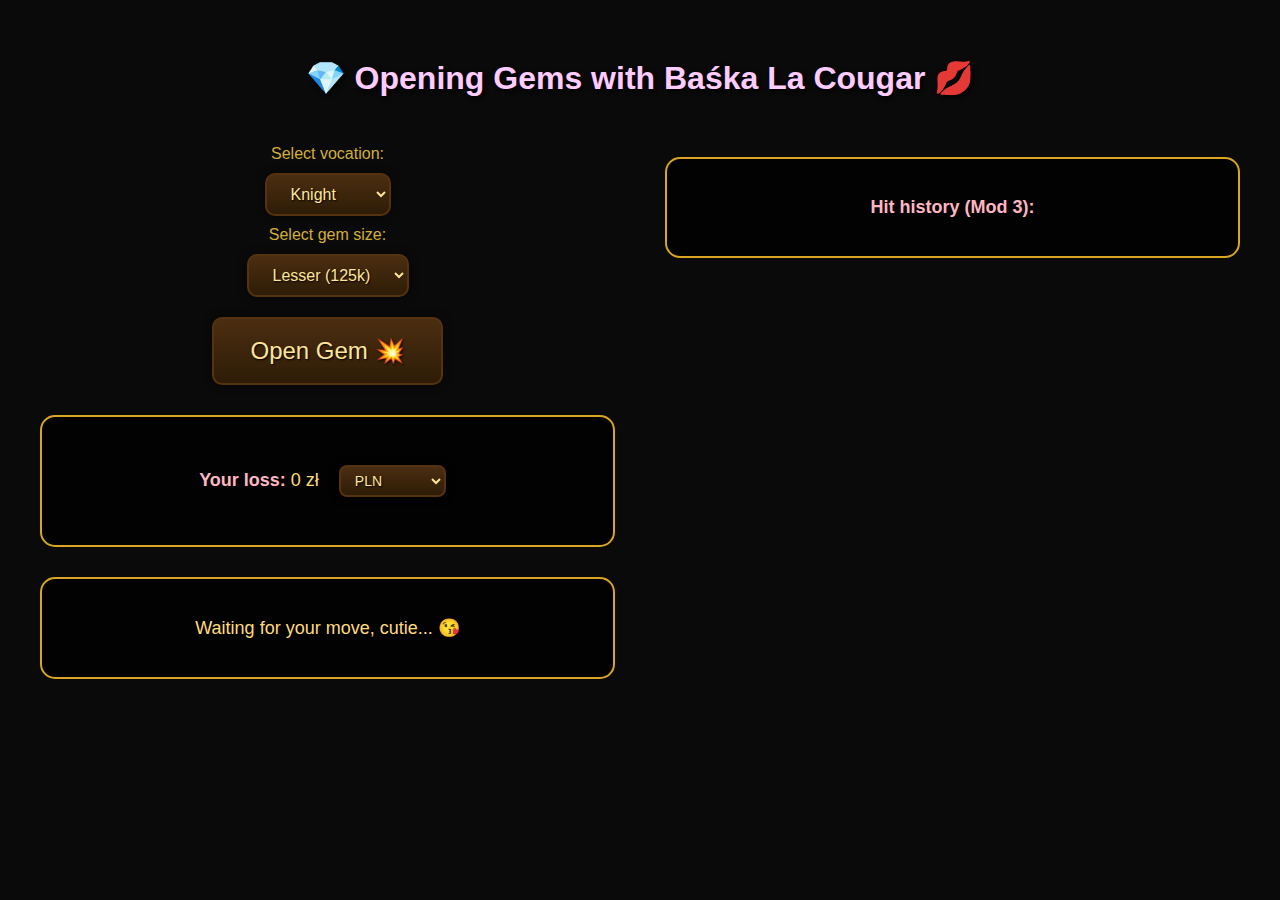
==== index.html @ 7a325e98 "Add files via upload" ====
<!DOCTYPE html>
<html lang="en">
<head>
  <meta charset="UTF-8">
  <title>Opening Gems with Baśka La Cougar</title>
  <style>
    body {
      background-color: #0a0a0a;
      background-image: url('https://static.tibia.com/images/global/header/background-artwork.jpg');
      background-size: cover;
      background-attachment: fixed;
      color: #d4af37;
      font-family: 'Verdana', sans-serif;
      text-align: center;
      padding: 30px;
      overflow-x: hidden;
    }

    h1 {
      color: #ffccff;
      text-shadow: 2px 2px 5px black;
      margin-bottom: 30px;
    }

    .main-container {
      display: flex;
      justify-content: center;
      align-items: flex-start;
      gap: 50px;
      flex-wrap: nowrap;
      max-width: 1200px;
      margin: 0 auto;
    }

    .left-panel, .right-panel {
      flex: 1;
      min-width: 300px;
    }

    select {
      font-size: 16px;
      margin: 10px;
      padding: 10px 20px;
      border-radius: 10px;
      border: 2px solid #553311;
      background: linear-gradient(#4b2e10, #2e1c07);
      color: #ffe599;
      text-shadow: 1px 1px 2px black;
      box-shadow: 0 0 8px rgba(0,0,0,0.5);
    }

    select option {
      background-color: #2e1c07;
      color: #ffe599;
    }

    button {
      font-size: 24px;
      padding: 18px 36px;
      border-radius: 10px;
      border: 2px solid #553311;
      background: linear-gradient(#4b2e10, #2e1c07);
      color: #ffe599;
      text-shadow: 1px 1px 2px black;
      box-shadow: 0 0 8px rgba(0,0,0,0.5);
      margin-top: 10px;
    }

    button:hover {
      background: linear-gradient(#6b3e10, #3e2607);
      cursor: pointer;
    }

    .output {
      margin-top: 30px;
      font-size: 18px;
      border: 2px solid #daa520;
      padding: 20px;
      border-radius: 15px;
      background: rgba(0, 0, 0, 0.8);
      color: #ffdb7d;
      transition: box-shadow 0.5s ease, transform 0.5s ease;
      text-shadow: 1px 1px 2px black;
      position: relative;
      z-index: 2;
      max-width: 100%;
    }
    .desired-hit {
  color: #ffcc00;
  text-shadow: 0 0 5px #ffcc00, 0 0 10px #ffaa00;
}

    .label {
      color: #ffb6c1;
      font-weight: bold;
    }

    .highlight {
      border: 2px solid #ff0040;
      animation: explode 1s ease-out, pulseGold 2s ease-in-out infinite;
      transform: scale(1.05);
    }

    @keyframes pulseGold {
      0% { box-shadow: 0 0 10px 5px #ffcc00; }
      50% { box-shadow: 0 0 30px 15px #ffaa00; }
      100% { box-shadow: 0 0 10px 5px #ffcc00; }
    }

    @keyframes explode {
      0% { transform: scale(1); box-shadow: 0 0 0px #fff; }
      30% { transform: scale(1.2); box-shadow: 0 0 20px #fff; }
      60% { transform: scale(0.95); box-shadow: 0 0 10px #ff0040; }
      100% { transform: scale(1.05); box-shadow: 0 0 25px #ffaa00; }
    }

    #modHistory li {
  display: flex;
  justify-content: space-between;
  align-items: center;
  padding: 5px 0;
  color: #ffffff;
  font-weight: bold;
  white-space: nowrap;
  gap: 10px;
  text-align: left;
}

#modHistory li span:first-child {
  max-width: 85%;
  overflow: hidden;
  text-overflow: ellipsis;
}




.firework {
  position: fixed;
  width: 20px;
  height: 20px;
  background: radial-gradient(circle, #fff700 0%, #ff3300 40%, transparent 100%);
  border-radius: 50%;
  animation: firework 2s ease-out forwards, sparkle 0.6s ease-in-out;
  z-index: 999;
  pointer-events: none;
  opacity: 1;
  box-shadow: 0 0 30px 10px #ff0, 0 0 60px 20px #f00, 0 0 80px 30px #ff8800;
}

@keyframes firework {
  0% {
    transform: translateY(0) scale(1);
    opacity: 1;
    filter: brightness(2);
  }
  30% {
    transform: translateY(-100px) scale(2.5);
    filter: brightness(3);
  }
  70% {
    transform: translateY(-250px) scale(3.5);
    filter: brightness(5);
  }
  100% {
    transform: translateY(-400px) scale(0.3);
    opacity: 0;
    filter: brightness(0);
  }
}

@keyframes sparkle {
  0% {
    box-shadow: 0 0 40px #fff, 0 0 60px #ff0;
  }
  50% {
    box-shadow: 0 0 80px #ff6600, 0 0 100px #ffff00;
  }
  100% {
    box-shadow: 0 0 40px #ff0, 0 0 80px #f00;
  }
}


  </style>
</head>
<body>
  <h1>💎 Opening Gems with Baśka La Cougar 💋</h1>
  <div class="main-container">
    <div class="left-panel">
      <div>
        <br><label for="profesja">Select vocation:</label><br>
        <select id="profesja" onchange="updateDesiredMods()">
          <option>Knight</option>
          <option>Sorcerer</option>
          <option>Druid</option>
          <option>Paladin</option>
          <option>Monk</option>
        </select><br>

        <label for="wielkosc">Select gem size:</label><br>
        <select id="wielkosc" onchange="toggleDesiredModSelect()">
          <option value="lesser">Lesser (125k)</option>
          <option value="regular">Regular (1kk)</option>
          <option value="greater">Greater (6kk)</option>
        </select><br>

        <div id="desiredModWrapper">
          <label for="desiredMod">Desired 3rd mod:</label><br>
          <select id="desiredMod" onchange="clearAfterDesiredChange()">
            <option value="">(None)</option>
          </select>
        </div>

        <button onclick="openGem()">Open Gem 💥</button>
      </div>

      <div class="output" id="lossDisplay">
        <p>
          <span class="label">Your loss:</span>
          <span id="lossValue">0 zł</span>
          <select id="currency" onchange="updateLoss()" style="margin-left: 15px; font-size: 14px; padding: 5px 10px; border-radius: 8px;">
            <option value="pln">PLN</option>
            <option value="eur">EUR</option>
            <option value="tc">Tibia Coin</option>
          </select>
        </p>
      </div>
      <div class="output" id="wynik">
        <p>Waiting for your move, cutie... 😘</p>
      </div>
    </div>

    <div class="right-panel">
      <div class="output" id="historyBox">
        <p><span class='label'>Hit history (Mod 3):</span></p>
        <ul id="modHistory" style="list-style: none; padding: 0;"></ul>
      </div>
    </div>
  </div>
  <!-- Modal confirmation -->
<div id="modal" style="display:none; position: fixed; top: 0; left: 0; width: 100vw; height: 100vh; background-color: rgba(0,0,0,0.8); z-index: 9999; justify-content: center; align-items: center;">
  <div style="background: #1c0e03; border: 2px solid gold; padding: 30px; border-radius: 20px; text-align: center; color: #ffe599; box-shadow: 0 0 30px gold;">
    <h2 style="margin-bottom: 20px;">🎯 You've hit your desired gem!</h2>
    <p>Do you want to continue opening?</p>
    <div style="margin-top: 20px;">
      <button onclick="closeModal(true)" style="margin: 10px;">Yes, keep going</button>
      <button onclick="closeModal(false)" style="margin: 10px;">No, stop</button>
    </div>
  </div>
</div>

  <script>
  let totalCost = 0;
    let gemCount = 0;
    let mod3Counts = {};

    const thirdMods = {
      General: [
    "+2% increased critical damage",
    "+0.28% dodge",
    "+2% life leech",
    "+0.8% mana leech",
    "Revelation Mastery – +150 Gift of Life"
  ],
  Knight: [
    "Aug. Avatar of Steel – -900s cooldown",
    "Aug. Executioner's Throw – -2s cooldown",
    "Aug. Executioner's Throw – +6% increased damage",
    "Aug. Executioner's Throw – +12% increased critical damage",
    "Aug. Fierce Berserk – +5% increased damage",
    "Aug. Fierce Berserk – +8% increased critical damage",
    "Aug. Berserk – +5% increased damage",
    "Aug. Berserk – +12% increased critical damage",
    "Aug. Front Sweep – +8% increased damage",
    "Aug. Front Sweep – +12% increased critical damage",
    "Aug. Groundshaker – +6.5% increased damage",
    "Aug. Groundshaker – +12% increased critical damage",
    "Aug. Annihilation – +12% increased damage",
    "Aug. Annihilation – +15% increased critical damage",
    "Aug. Fair Wound Cleasing – +10% increased healing",
    "Revelation Mastery – +150 Avatar of Steel",
    "Revelation Mastery – +150 Executioner's Throw",
    "Revelation Mastery – +150 Combat Mastery"
  ],
  Paladin: [
    "Aug. Avatar of Light – -900s cooldown",
    "Aug. Divine Dazzle – -4s cooldown",
    "Aug. Divine Grenade – +6% increased damage",
    "Aug. Divine Grenade – +12% increased critical damage",
    "Aug. Divine Caldera – +5% increased damage",
    "Aug. Divine Caldera – +8% increased critical damage",
    "Aug. Divine Missile – +8% increased damage",
    "Aug. Divine Missile – +12% increased critical damage",
    "Aug. Ethereal Spear – +10% increased damage",
    "Aug. Ethereal Spear – +15% increased critical damage",
    "Aug. Strong Ethereal Spear – +8% increased damage",
    "Aug. Strong Ethereal Spear – +12% increased critical damage",
    "Aug. Divine Empowerment – -6s cooldown",
    "Aug. Divine Grenade – -2s cooldown",
    "Aug. Salvation – +6% increased healing",
    "Revelation Mastery – +150 Avatar of Light",
    "Revelation Mastery – +150 Divine Grenade",
    "Revelation Mastery – +150 Divine Empowerment"
  ],
  Druid: [
    "Aug. Ultimate Healing – +5% increased healing",
    "Aug. Avatar of Nature – -900s cooldown",
    "Aug. Nature Embrace – -10s cooldown",
    "Aug. Terra Burst – +7% increased damage",
    "Aug. Terra Burst – +12% increased critical damage",
    "Aug. Ice Burst – +7% increased damage",
    "Aug. Ice Burst – +12% increased critical damage",
    "Aug. Eternal Winter – +8% increased damage",
    "Aug. Eternal Winter – +12% increased critical damage",
    "Aug. Terra Wave – +5% increased damage",
    "Aug. Terra Wave – +12% increased critical damage",
    "Aug. Strong Ice Wave – +8% increased damage",
    "Aug. Strong Ice Wave – +15% increased critical damage",
    "Aug. Heal Friend – +5% increased healing",
    "Aug. Mass Healing – +5% increased healing",
    "Revelation Mastery – +150 Avatar of Nature",
    "Revelation Mastery – +150 Blessing of the Grove",
    "Revelation Mastery – +150 Twin Bursts"
  ],
  Sorcerer: [
    "Aug. Ultimate Healing – +5% increased healing",
    "Aug. Avatar of Storm – -900s cooldown",
    "Aug. Energy Wave – -1s cooldown",
    "Aug. Great Death Beam – +10% increased damage",
    "Aug. Great Death Beam – +15% increased critical damage",
    "Aug. Hell's Core – +8% increased damage",
    "Aug. Hell's Core – +12% increased critical damage",
    "Aug. Energy Wave – +5% increased damage",
    "Aug. Energy Wave – +12% increased critical damage",
    "Aug. Great Fire Wave – +5% increased damage",
    "Aug. Great Fire Wave – +12% increased critical damage",
    "Aug. Rage of the Skies – +8% increased damage",
    "Aug. Rage of the Skies – +12% increased critical damage",
    "Aug. Great Energy Beam – +10% increased damage",
    "Aug. Great Energy Beam – +15% increased critical damage",
    "Revelation Mastery – +150 Avatar of Storm",
    "Revelation Mastery – +150 Beam Mastery",
    "Revelation Mastery – +150 Drain Body"
  ],
  Monk: [
    "Aug. Avatar of Balance – -900s cooldown",
    "Aug. Spirit Mend – +6% increased healing",
    "Aug. Spiritual Outburst – +5% increased damage",
    "Aug. Spiritual Outburst – +8% increased critical damage",
    "Aug. Forceful Uppercut – +10% increased damage",
    "Aug. Forceful Uppercut – +8% increased critical damage",
    "Aug. Flurry of Blows – +6.5% increased damage",
    "Aug. Flurry of Blows – +8% increased critical damage",
    "Aug. Greater Flurry of Blows – +5% increased damage",
    "Aug. Greater Flurry of Blows – +8% increased critical damage",
    "Aug. Sweeping Takedown – +5% increased damage",
    "Aug. Sweeping Takedown – +8% increased critical damage",
    "Aug. Focus Serenity – -150s cooldown",
    "Aug. Focus Harmony – -30s cooldown",
    "Aug. Mass Spirit Mend – +5% increased healing",
    "Revelation Mastery – +150 Avatar of Balance",
    "Revelation Mastery – +150 Ascetic",
    "Revelation Mastery – +150 Spiritual Outburst"
  ]
};

const mods = {
  Knight: ["+300 HP", "+100 Mana", "+500 Cap", "+5% Mitigation", "+2% Earth Resistance", "+1% Earth Resistance, +150 HP", "+1% Earth Resistance, +50 Mana"],
  Sorcerer: ["+100 HP", "+600 Mana", "+200 Cap", "+2% Earth Resistance"],
  Druid: ["+100 HP", "+600 Mana", "+200 Cap", "+2% Earth Resistance"],
  Paladin: ["+200 HP", "+300 Mana", "+400 Cap", "+2% Earth Resistance"],
  Monk: ["+200 HP", "+200 Mana", "+500 Cap", "+2% Earth Resistance"]
};

const secondMods = [
  "+1% physical resistance",
  "+1% death resistance",
  "+1.5% death resistance, -1% holy resistance",
  "+1% holy resistance",
  "+1.5% holy resistance, -1% death resistance",
  "+3% life drain resistance",
  "+3% mana drain resistance",
  "+1.5% life drain resistance, +1.5% mana drain resistance",
  "+1% earth resistance, +1% energy resistance",
  "+1% earth resistance, +1% ice resistance",
  "+3% earth resistance, -2% energy resistance",
  "+3% earth resistance, -2% fire resistance",
  "+3% earth resistance, -2% ice resistance",
  "+3% energy resistance, -2% earth resistance",
  "+3% energy resistance, -2% fire resistance",
  "+3% energy resistance, -2% ice resistance",
  "+1% fire resistance, +1% earth resistance",
  "+1% fire resistance, +1% energy resistance",
  "+1% fire resistance, +1% ice resistance",
  "+3% fire resistance, -2% earth resistance",
  "+3% fire resistance, -2% energy resistance",
  "+3% fire resistance, -2% ice resistance",
  "+1% ice resistance, +1% energy resistance",
  "+3% ice resistance, -2% earth resistance",
  "+3% ice resistance, -2% energy resistance",
  "+3% ice resistance, -2% fire resistance"
];

    function getRandomItem(array) {
      return array[Math.floor(Math.random() * array.length)];
    }
    function closeModal(keepGoing) {
  document.getElementById("modal").style.display = "none";
  if (!keepGoing) {
    stopOpening = true;
    showBaskaExitMessage();


    setTimeout(() => {
      location.reload(true); 
    }, 4000);
  } else {
    stopOpening = false;
  }
}

    function formatGold(value) {
      if (value >= 1000000) return (value / 1000000) + 'kk';
      if (value >= 1000) return (value / 1000) + 'k';
      return value + 'gp';
    }
    function showBaskaExitMessage() {
  const outputBox = document.getElementById("wynik");
  outputBox.innerHTML = `
    <div style="
      font-size: 22px;
      color: #ffccff;
      padding: 30px;
      background: rgba(0,0,0,0.7);
      border: 2px dashed #ff69b4;
      border-radius: 15px;
      animation: fadeIn 1s ease-in-out;
    ">
      <p>💋 <strong>Baśka says:</strong></p>
      <p style="font-style: italic;">
        Enough for today...<br>
        Go get some tea and come back later ☕💅
      </p>
    </div>
  `;
  outputBox.classList.add("highlight");
}

    function updateDesiredMods() {
      const prof = document.getElementById("profesja").value;
      const select = document.getElementById("desiredMod");
      select.innerHTML = '<option value="">(Null - you are not looking for any particular mod)</option>';
      [...thirdMods.General, ...thirdMods[prof]].forEach(mod => {
        const option = document.createElement("option");
        option.textContent = mod;
        select.appendChild(option);
      });
    }

    function toggleDesiredModSelect() {
      const wrapper = document.getElementById("desiredModWrapper");
      const size = document.getElementById("wielkosc").value;
      wrapper.style.display = size === "greater" ? "block" : "none";
    }
    function clearAfterDesiredChange() {
  mod3Counts = {}; 
  updateHistory(); 
  document.getElementById("wynik").innerHTML = `<p>Waiting for your move, cutie... 😘</p>`;
  document.getElementById("wynik").classList.remove("highlight");
}
    let stopOpening = false;

function openGem() {
  if (stopOpening) return;

  const prof = document.getElementById("profesja").value;
  const size = document.getElementById("wielkosc").value;
  const desired = document.getElementById("desiredMod").value;

  const outputBox = document.getElementById("wynik");
  outputBox.classList.remove("highlight");

  let result = `<h2>${size.toUpperCase()} GEM 💠</h2>`;
  let gemCost = size === "lesser" ? 125000 : size === "regular" ? 1000000 : 6000000;
  totalCost += gemCost;
  updateLoss();
  gemCount++;

  result += `<p><span class='label'>Profession:</span> ${prof}</p>`;
  result += `<p><span class='label'>Cost:</span> ${formatGold(gemCost)}</p>`;

  let firstMod = getRandomItem(mods[prof]);
  result += `<p><span class='label'>Mod 1:</span> ${firstMod}</p>`;

  if (size !== "lesser") {
    let secondMod = getRandomItem(secondMods);
    result += `<p><span class='label'>Mod 2:</span> ${secondMod}</p>`;
  }

  let thirdMod = "";
  if (size === "greater") {
    let thirdPool = [...thirdMods.General, ...thirdMods[prof]];
    thirdMod = getRandomItem(thirdPool);
    result += `<p><span class='label'>Mod 3:</span> ${thirdMod}</p>`;

    mod3Counts[thirdMod] = (mod3Counts[thirdMod] || 0) + 1;
    updateHistory();

    if (thirdMod === desired) {
      outputBox.classList.add("highlight");
      launchFireworks();
      showModal(); //
    }
  }

  result += `<p><span class='label'>Total cost:</span> ${formatGold(totalCost)}</p>`;
  result += `<p><span class='label'>Gems opened:</span> ${gemCount}</p>`;
  outputBox.innerHTML = result;
}

function showModal() {
  const textBox = document.querySelector("#modal h2");
  textBox.innerHTML = `🎯 You've hit your desired gem after <span style="color: gold;">${gemCount}</span> attempts!`;
  document.getElementById("modal").style.display = "flex";
}


function updateHistory() {
  const list = document.getElementById("modHistory");
  const desired = document.getElementById("desiredMod").value;
  list.innerHTML = "";

  for (const [mod, count] of Object.entries(mod3Counts)) {
    const li = document.createElement("li");

    const modText = document.createElement("span");
    modText.textContent = mod;

    const countSpan = document.createElement("span");
    countSpan.textContent = `${count}x`;
    countSpan.style.color = "#ffd700";
    countSpan.style.fontWeight = "bold";

    li.appendChild(modText);
    li.appendChild(countSpan);

    if (mod === desired) {
      li.classList.add("desired-hit");
    }

    list.appendChild(li);
  }
}



function launchFireworks(count = 50) {
  for (let i = 0; i < count; i++) {
    const fw = document.createElement('div');
    fw.classList.add('firework');
    fw.style.left = Math.random() * 100 + 'vw';
    fw.style.top = (30 + Math.random() * 40) + 'vh';
    document.body.appendChild(fw);
    setTimeout(() => fw.remove(), 2500);
  }

  const boom = new Audio('https://www.fesliyanstudios.com/play-mp3/387');
  boom.volume = 0.5;
  boom.play();
}


    function updateLoss() {
    const currency = document.getElementById("currency").value;
    let value = totalCost;
    let display = "";

    if (currency === "eur") {
      const pln = (value / 10000000) * 37;
      value = pln / 4.28;
      display = value.toFixed(2) + " €";
    } else if (currency === "tc") {
      value = value / 40000;
      display = value.toFixed(2) + " TC";
    } else {
      value = (value / 10000000) * 37;
      display = value.toFixed(2) + " zł";
    }

    document.getElementById("lossValue").textContent = display;
  }
    updateDesiredMods();
    toggleDesiredModSelect();
  </script>
</body>
</html>
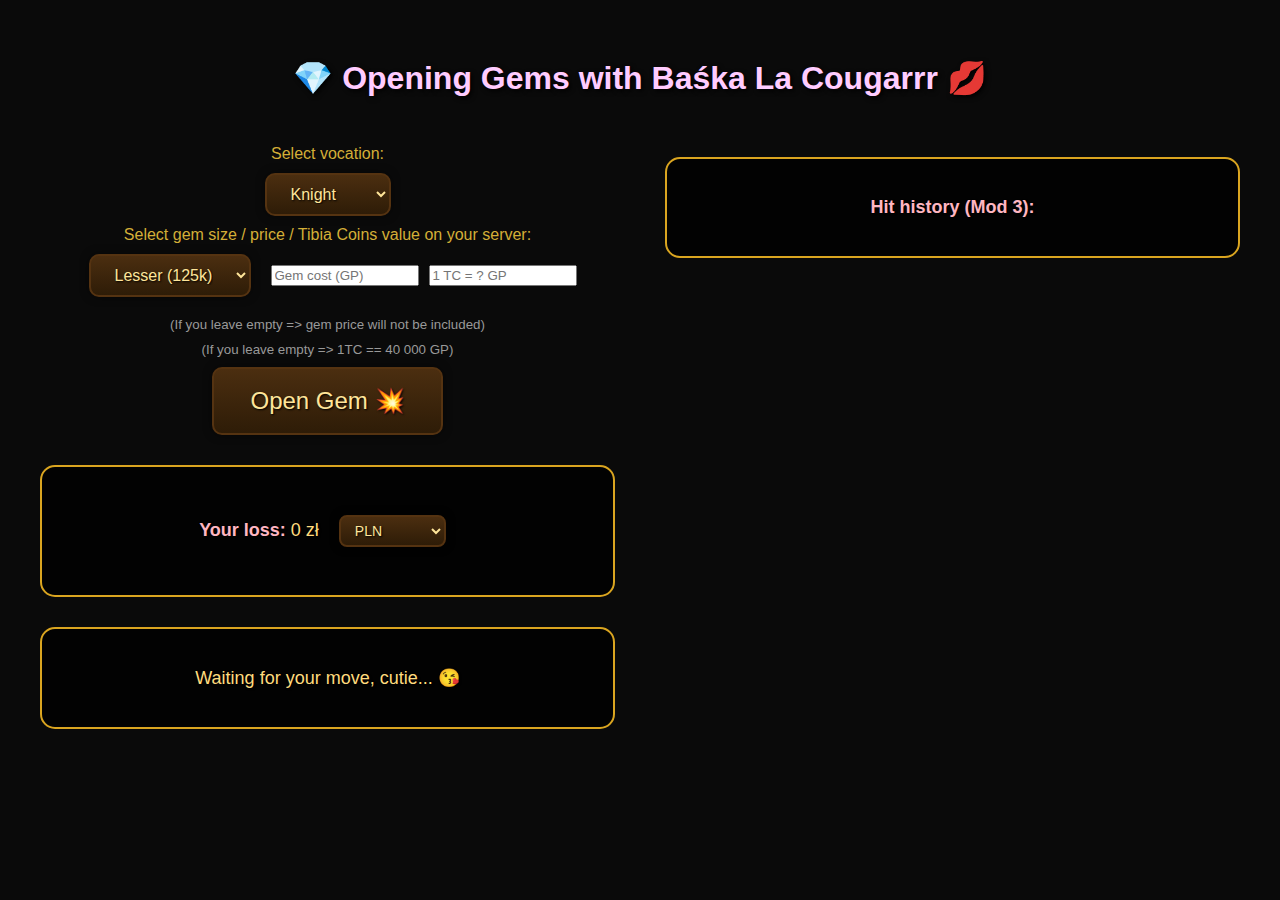
==== commit 165c95ab: "Add files via upload" ====
--- a/index.html
+++ b/index.html
@@ -185,7 +185,8 @@
   </style>
 </head>
 <body>
-  <h1>💎 Opening Gems with Baśka La Cougar 💋</h1>
+  <h1>💎 Opening Gems with Baśka La Cougarrr
+     💋</h1>
   <div class="main-container">
     <div class="left-panel">
       <div>
@@ -198,13 +199,24 @@
           <option>Monk</option>
         </select><br>
 
-        <label for="wielkosc">Select gem size:</label><br>
-        <select id="wielkosc" onchange="toggleDesiredModSelect()">
-          <option value="lesser">Lesser (125k)</option>
-          <option value="regular">Regular (1kk)</option>
-          <option value="greater">Greater (6kk)</option>
-        </select><br>
-
+        <label>Select gem size / price / Tibia Coins value on your server:</label><br>
+        <div style="display: flex; align-items: center; gap: 10px; justify-content: center; flex-wrap: wrap;">
+          <select id="wielkosc" onchange="toggleDesiredModSelect()">
+            <option value="lesser">Lesser (125k)</option>
+            <option value="regular">Regular (1kk)</option>
+            <option value="greater">Greater (6kk)</option>
+          </select>
+          <input type="number" id="gemBuyPrice" value="" step="10000" placeholder="Gem cost (GP)" title="Cena zakupu jednego gema (w GP)" style="width: 140px;" oninput="updateLoss()">
+          <input type="number" id="tcPrice" value="" step="1000" placeholder="1 TC = ? GP" title="TC price in GP" style="width: 140px;" oninput="updateLoss()">
+          <small style="color: #999;">(If you leave empty => gem price will not be included)</small>
+          <small style="color: #999;">(If you leave empty => 1TC == 40 000 GP)</small>
+        </div>
+        
+        
+        
+        
+        
+        
         <div id="desiredModWrapper">
           <label for="desiredMod">Desired 3rd mod:</label><br>
           <select id="desiredMod" onchange="clearAfterDesiredChange()">
@@ -366,12 +378,43 @@
 };
 
 const mods = {
-  Knight: ["+300 HP", "+100 Mana", "+500 Cap", "+5% Mitigation", "+2% Earth Resistance", "+1% Earth Resistance, +150 HP", "+1% Earth Resistance, +50 Mana"],
-  Sorcerer: ["+100 HP", "+600 Mana", "+200 Cap", "+2% Earth Resistance"],
-  Druid: ["+100 HP", "+600 Mana", "+200 Cap", "+2% Earth Resistance"],
-  Paladin: ["+200 HP", "+300 Mana", "+400 Cap", "+2% Earth Resistance"],
-  Monk: ["+200 HP", "+200 Mana", "+500 Cap", "+2% Earth Resistance"]
+  Knight: [
+    "+300 HP", "+100 Mana", "+500 Cap", "+5% Mitigation",
+    "+2% Earth Resistance", "+1% Earth Resistance, +150 HP", "+1% Earth Resistance, +50 Mana", "+1% Earth Resistance, +250 Cap",
+    "+2% Energy Resistance", "+1% Energy Resistance, +150 HP", "+1% Energy Resistance, +50 Mana", "+1% Energy Resistance, +250 Cap",
+    "+2% Fire Resistance", "+1% Fire Resistance, +150 HP", "+1% Fire Resistance, +50 Mana", "+1% Fire Resistance, +250 Cap",
+    "+2% Ice Resistance", "+1% Ice Resistance, +150 HP", "+1% Ice Resistance, +50 Mana", "+1% Ice Resistance, +250 Cap"
+  ],
+  Paladin: [
+    "+200 HP", "+300 Mana", "+400 Cap", "+5% Mitigation",
+    "+2% Earth Resistance", "+1% Earth Resistance, +100 HP", "+1% Earth Resistance, +150 Mana", "+1% Earth Resistance, +200 Cap",
+    "+2% Energy Resistance", "+1% Energy Resistance, +100 HP", "+1% Energy Resistance, +150 Mana", "+1% Energy Resistance, +200 Cap",
+    "+2% Fire Resistance", "+1% Fire Resistance, +100 HP", "+1% Fire Resistance, +150 Mana", "+1% Fire Resistance, +200 Cap",
+    "+2% Ice Resistance", "+1% Ice Resistance, +100 HP", "+1% Ice Resistance, +150 Mana", "+1% Ice Resistance, +200 Cap"
+  ],
+  Sorcerer: [
+    "+100 HP", "+600 Mana", "+200 Cap", "+5% Mitigation",
+    "+2% Earth Resistance", "+1% Earth Resistance, +50 HP", "+1% Earth Resistance, +300 Mana", "+1% Earth Resistance, +100 Cap",
+    "+2% Energy Resistance", "+1% Energy Resistance, +50 HP", "+1% Energy Resistance, +300 Mana", "+1% Energy Resistance, +100 Cap",
+    "+2% Fire Resistance", "+1% Fire Resistance, +50 HP", "+1% Fire Resistance, +300 Mana", "+1% Fire Resistance, +100 Cap",
+    "+2% Ice Resistance", "+1% Ice Resistance, +50 HP", "+1% Ice Resistance, +300 Mana", "+1% Ice Resistance, +100 Cap"
+  ],
+  Druid: [
+    "+100 HP", "+600 Mana", "+200 Cap", "+5% Mitigation",
+    "+2% Earth Resistance", "+1% Earth Resistance, +50 HP", "+1% Earth Resistance, +300 Mana", "+1% Earth Resistance, +100 Cap",
+    "+2% Energy Resistance", "+1% Energy Resistance, +50 HP", "+1% Energy Resistance, +300 Mana", "+1% Energy Resistance, +100 Cap",
+    "+2% Fire Resistance", "+1% Fire Resistance, +50 HP", "+1% Fire Resistance, +300 Mana", "+1% Fire Resistance, +100 Cap",
+    "+2% Ice Resistance", "+1% Ice Resistance, +50 HP", "+1% Ice Resistance, +300 Mana", "+1% Ice Resistance, +100 Cap"
+  ],
+  Monk: [
+    "+200 HP", "+200 Mana", "+500 Cap", "+5% Mitigation",
+    "+2% Earth Resistance", "+1% Earth Resistance, +100 HP", "+1% Earth Resistance, +100 Mana", "+1% Earth Resistance, +250 Cap",
+    "+2% Energy Resistance", "+1% Energy Resistance, +100 HP", "+1% Energy Resistance, +100 Mana", "+1% Energy Resistance, +250 Cap",
+    "+2% Fire Resistance", "+1% Fire Resistance, +100 HP", "+1% Fire Resistance, +100 Mana", "+1% Fire Resistance, +250 Cap",
+    "+2% Ice Resistance", "+1% Ice Resistance, +100 HP", "+1% Ice Resistance, +100 Mana", "+1% Ice Resistance, +250 Cap"
+  ]
 };
+
 
 const secondMods = [
   "+1% physical resistance",
@@ -402,9 +445,16 @@
   "+3% ice resistance, -2% fire resistance"
 ];
 
-    function getRandomItem(array) {
-      return array[Math.floor(Math.random() * array.length)];
-    }
+function betterRandomIndex(arrayLength) {
+  const array = new Uint32Array(1);
+  window.crypto.getRandomValues(array);
+  return array[0] % arrayLength;
+}
+
+function getRandomItemSecure(array) {
+  return array[betterRandomIndex(array.length)];
+}
+
     function closeModal(keepGoing) {
   document.getElementById("modal").style.display = "none";
   if (!keepGoing) {
@@ -482,26 +532,34 @@
   outputBox.classList.remove("highlight");
 
   let result = `<h2>${size.toUpperCase()} GEM 💠</h2>`;
-  let gemCost = size === "lesser" ? 125000 : size === "regular" ? 1000000 : 6000000;
-  totalCost += gemCost;
+  let gemOpenCost = 0;
+if (size === "lesser") gemOpenCost = 125000;
+if (size === "regular") gemOpenCost = 1000000;
+if (size === "greater") gemOpenCost = 6000000;
+
+const gemBuyCost = parseInt(document.getElementById("gemBuyPrice").value) || 0;
+const totalGemCost = gemOpenCost + gemBuyCost;
+
+totalCost += totalGemCost;
+
   updateLoss();
   gemCount++;
 
   result += `<p><span class='label'>Profession:</span> ${prof}</p>`;
-  result += `<p><span class='label'>Cost:</span> ${formatGold(gemCost)}</p>`;
-
-  let firstMod = getRandomItem(mods[prof]);
+  result += `<p><span class='label'>Cost:</span> ${formatGold(totalGemCost)} (Opening: ${formatGold(gemOpenCost)} + Gem: ${formatGold(gemBuyCost)})</p>`;
+
+  let firstMod = getRandomItemSecure(mods[prof]);
   result += `<p><span class='label'>Mod 1:</span> ${firstMod}</p>`;
 
   if (size !== "lesser") {
-    let secondMod = getRandomItem(secondMods);
+    let secondMod = getRandomItemSecure(secondMods);
     result += `<p><span class='label'>Mod 2:</span> ${secondMod}</p>`;
   }
 
   let thirdMod = "";
   if (size === "greater") {
     let thirdPool = [...thirdMods.General, ...thirdMods[prof]];
-    thirdMod = getRandomItem(thirdPool);
+    thirdMod = getRandomItemSecure(thirdPool);
     result += `<p><span class='label'>Mod 3:</span> ${thirdMod}</p>`;
 
     mod3Counts[thirdMod] = (mod3Counts[thirdMod] || 0) + 1;
@@ -581,7 +639,10 @@
       value = pln / 4.28;
       display = value.toFixed(2) + " €";
     } else if (currency === "tc") {
-      value = value / 40000;
+      const tcInput = document.getElementById("tcPrice").value;
+const tcRate = parseInt(tcInput) > 0 ? parseInt(tcInput) : 40000;
+value = value / tcRate;
+
       display = value.toFixed(2) + " TC";
     } else {
       value = (value / 10000000) * 37;
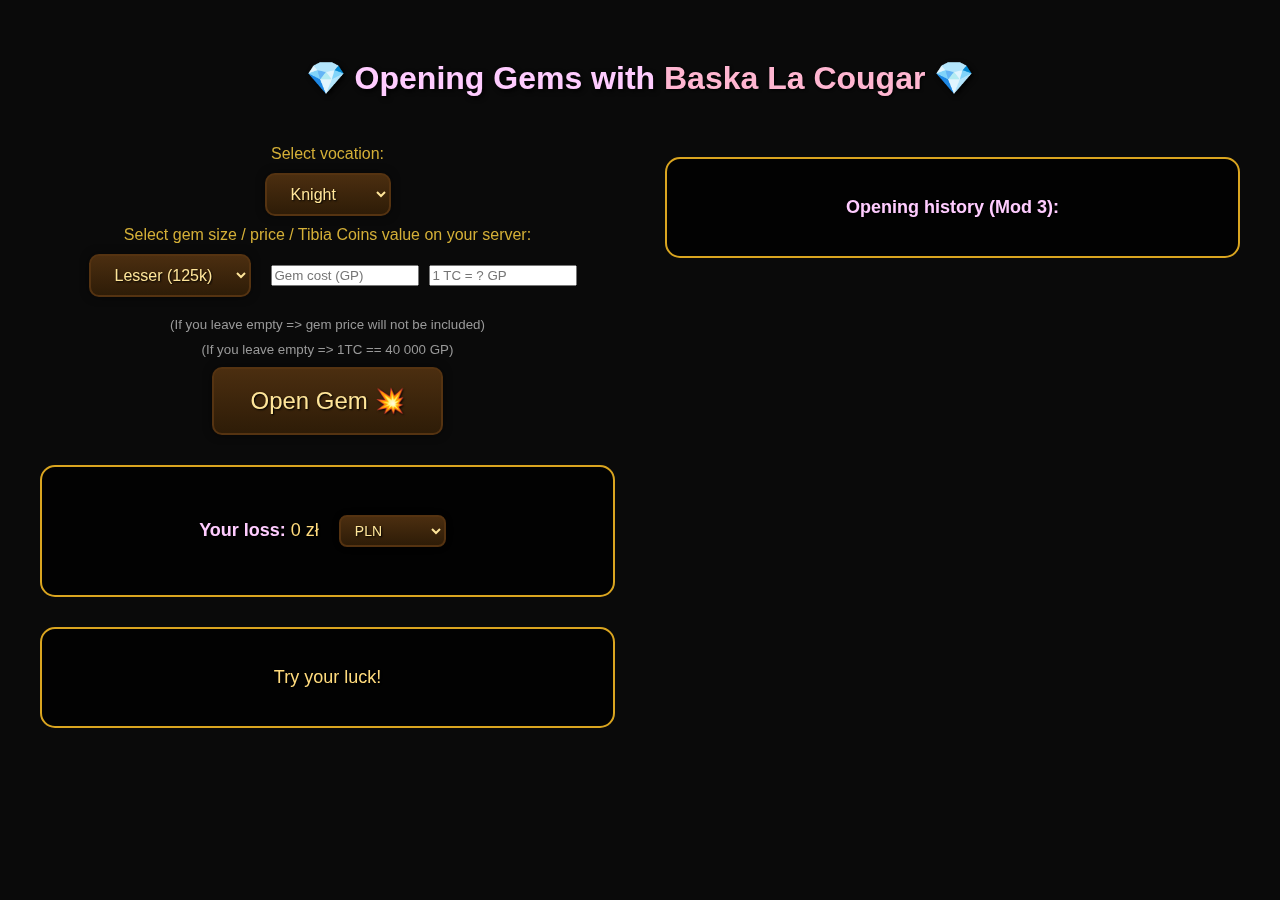
==== commit 76b0fd64: "Add files via upload" ====
--- a/index.html
+++ b/index.html
@@ -2,7 +2,7 @@
 <html lang="en">
 <head>
   <meta charset="UTF-8">
-  <title>Opening Gems with Baśka La Cougar</title>
+  <title>Opening Gems with Baska La Cougar</title>
   <style>
     body {
       background-color: #0a0a0a;
@@ -15,12 +15,45 @@
       padding: 30px;
       overflow-x: hidden;
     }
+    /* body::before {
+  content: "";
+  position: fixed;
+  top: 0;
+  left: 0;
+  width: 100%;
+  height: 100%;
+  background-image:
+    radial-gradient(circle at 20% 30%, rgba(255, 182, 193, 0.15) 10px, transparent 20px),
+    radial-gradient(circle at 60% 40%, rgba(173, 216, 230, 0.15) 10px, transparent 20px),
+    radial-gradient(circle at 80% 70%, rgba(255, 255, 153, 0.15) 10px, transparent 20px),
+    radial-gradient(circle at 30% 80%, rgba(255, 204, 229, 0.15) 10px, transparent 20px),
+    radial-gradient(circle at 50% 50%, rgba(204, 255, 255, 0.1) 10px, transparent 20px);
+  background-size: 200% 200%;
+  animation: candyFloat 20s linear infinite;
+  z-index: 0;
+  pointer-events: none;
+} */
+
+
 
     h1 {
       color: #ffccff;
       text-shadow: 2px 2px 5px black;
       margin-bottom: 30px;
     }
+    .baska-link {
+  color: #ffb6d1;
+  text-decoration: none;
+  transition: color 0.3s ease;
+  text-shadow: 1px 1px 3px black;
+  font-weight: bold;
+}
+
+.baska-link:hover {
+  color: #ffe6f2;
+  text-decoration: underline;
+}
+
 
     .main-container {
       display: flex;
@@ -91,12 +124,12 @@
 }
 
     .label {
-      color: #ffb6c1;
+      color: #ffccff;
       font-weight: bold;
     }
 
     .highlight {
-      border: 2px solid #ff0040;
+      border: 2px solid #0ca83b;
       animation: explode 1s ease-out, pulseGold 2s ease-in-out infinite;
       transform: scale(1.05);
     }
@@ -180,13 +213,63 @@
     box-shadow: 0 0 40px #ff0, 0 0 80px #f00;
   }
 }
+@keyframes candyFloat {
+  0% {
+    background-position: 0% 0%;
+  }
+  50% {
+    background-position: 100% 100%;
+  }
+  100% {
+    background-position: 0% 0%;
+  }
+}
+#candies {
+  position: fixed;
+  top: 0;
+  left: 0;
+  width: 100vw;
+  height: 100vh;
+  z-index: -1;
+  overflow: hidden;
+  pointer-events: none;
+}
+
+.candy {
+  filter: blur(0.5px);
+  position: absolute;
+  width: 32px;
+  height: 32px;
+  background-size: contain;
+  background-repeat: no-repeat;
+  pointer-events: none;
+  opacity: 0.1;
+  animation: dropCandy linear forwards;
+  will-change: transform, opacity;
+}
+
+
+
+@keyframes dropCandy {
+  0% {
+    transform: translateY(0) rotate(0deg);
+  }
+  100% {
+    transform: translateY(120vh) rotate(720deg);
+  }
+}
+
+
+
+
+
+
 
 
   </style>
 </head>
 <body>
-  <h1>💎 Opening Gems with Baśka La Cougarrr
-     💋</h1>
+  <h1>💎 Opening Gems with <a href="https://guildstats.eu/character?nick=baska%20la%20cougar" target="_blank" class="baska-link">Baska La Cougar</a> 💎</h1>
   <div class="main-container">
     <div class="left-panel">
       <div>
@@ -239,13 +322,13 @@
         </p>
       </div>
       <div class="output" id="wynik">
-        <p>Waiting for your move, cutie... 😘</p>
+        <p>Try your luck!</p>
       </div>
     </div>
 
     <div class="right-panel">
       <div class="output" id="historyBox">
-        <p><span class='label'>Hit history (Mod 3):</span></p>
+        <p><span class='label'>Opening history (Mod 3):</span></p>
         <ul id="modHistory" style="list-style: none; padding: 0;"></ul>
       </div>
     </div>
@@ -266,6 +349,7 @@
   let totalCost = 0;
     let gemCount = 0;
     let mod3Counts = {};
+    let lastGemResult = "";
 
     const thirdMods = {
       General: [
@@ -276,104 +360,104 @@
     "Revelation Mastery – +150 Gift of Life"
   ],
   Knight: [
-    "Aug. Avatar of Steel – -900s cooldown",
-    "Aug. Executioner's Throw – -2s cooldown",
-    "Aug. Executioner's Throw – +6% increased damage",
-    "Aug. Executioner's Throw – +12% increased critical damage",
-    "Aug. Fierce Berserk – +5% increased damage",
-    "Aug. Fierce Berserk – +8% increased critical damage",
-    "Aug. Berserk – +5% increased damage",
-    "Aug. Berserk – +12% increased critical damage",
-    "Aug. Front Sweep – +8% increased damage",
-    "Aug. Front Sweep – +12% increased critical damage",
-    "Aug. Groundshaker – +6.5% increased damage",
-    "Aug. Groundshaker – +12% increased critical damage",
-    "Aug. Annihilation – +12% increased damage",
-    "Aug. Annihilation – +15% increased critical damage",
-    "Aug. Fair Wound Cleasing – +10% increased healing",
-    "Revelation Mastery – +150 Avatar of Steel",
-    "Revelation Mastery – +150 Executioner's Throw",
-    "Revelation Mastery – +150 Combat Mastery"
+    "Aug. Avatar of Steel -900s cooldown",
+    "Aug. Executioner's Throw -2s cooldown",
+    "Aug. Executioner's Throw +6% increased damage",
+    "Aug. Executioner's Throw +12% increased critical damage",
+    "Aug. Fierce Berserk +5% increased damage",
+    "Aug. Fierce Berserk +8% increased critical damage",
+    "Aug. Berserk +5% increased damage",
+    "Aug. Berserk +12% increased critical damage",
+    "Aug. Front Sweep +8% increased damage",
+    "Aug. Front Sweep +12% increased critical damage",
+    "Aug. Groundshaker +6.5% increased damage",
+    "Aug. Groundshaker +12% increased critical damage",
+    "Aug. Annihilation +12% increased damage",
+    "Aug. Annihilation +15% increased critical damage",
+    "Aug. Fair Wound Cleasing +10% increased healing",
+    "Revelation Mastery +150 Avatar of Steel",
+    "Revelation Mastery +150 Executioner's Throw",
+    "Revelation Mastery +150 Combat Mastery"
   ],
   Paladin: [
-    "Aug. Avatar of Light – -900s cooldown",
-    "Aug. Divine Dazzle – -4s cooldown",
-    "Aug. Divine Grenade – +6% increased damage",
-    "Aug. Divine Grenade – +12% increased critical damage",
-    "Aug. Divine Caldera – +5% increased damage",
-    "Aug. Divine Caldera – +8% increased critical damage",
-    "Aug. Divine Missile – +8% increased damage",
-    "Aug. Divine Missile – +12% increased critical damage",
-    "Aug. Ethereal Spear – +10% increased damage",
-    "Aug. Ethereal Spear – +15% increased critical damage",
-    "Aug. Strong Ethereal Spear – +8% increased damage",
-    "Aug. Strong Ethereal Spear – +12% increased critical damage",
-    "Aug. Divine Empowerment – -6s cooldown",
-    "Aug. Divine Grenade – -2s cooldown",
-    "Aug. Salvation – +6% increased healing",
-    "Revelation Mastery – +150 Avatar of Light",
-    "Revelation Mastery – +150 Divine Grenade",
-    "Revelation Mastery – +150 Divine Empowerment"
+    "Aug. Avatar of Light -900s cooldown",
+    "Aug. Divine Dazzle -4s cooldown",
+    "Aug. Divine Grenade +6% increased damage",
+    "Aug. Divine Grenade +12% increased critical damage",
+    "Aug. Divine Caldera +5% increased damage",
+    "Aug. Divine Caldera +8% increased critical damage",
+    "Aug. Divine Missile +8% increased damage",
+    "Aug. Divine Missile +12% increased critical damage",
+    "Aug. Ethereal Spear +10% increased damage",
+    "Aug. Ethereal Spear +15% increased critical damage",
+    "Aug. Strong Ethereal Spear +8% increased damage",
+    "Aug. Strong Ethereal Spear +12% increased critical damage",
+    "Aug. Divine Empowerment -6s cooldown",
+    "Aug. Divine Grenade -2s cooldown",
+    "Aug. Salvation +6% increased healing",
+    "Revelation Mastery +150 Avatar of Light",
+    "Revelation Mastery +150 Divine Grenade",
+    "Revelation Mastery +150 Divine Empowerment"
   ],
   Druid: [
-    "Aug. Ultimate Healing – +5% increased healing",
-    "Aug. Avatar of Nature – -900s cooldown",
-    "Aug. Nature Embrace – -10s cooldown",
-    "Aug. Terra Burst – +7% increased damage",
-    "Aug. Terra Burst – +12% increased critical damage",
-    "Aug. Ice Burst – +7% increased damage",
-    "Aug. Ice Burst – +12% increased critical damage",
-    "Aug. Eternal Winter – +8% increased damage",
-    "Aug. Eternal Winter – +12% increased critical damage",
-    "Aug. Terra Wave – +5% increased damage",
-    "Aug. Terra Wave – +12% increased critical damage",
-    "Aug. Strong Ice Wave – +8% increased damage",
-    "Aug. Strong Ice Wave – +15% increased critical damage",
-    "Aug. Heal Friend – +5% increased healing",
-    "Aug. Mass Healing – +5% increased healing",
-    "Revelation Mastery – +150 Avatar of Nature",
-    "Revelation Mastery – +150 Blessing of the Grove",
-    "Revelation Mastery – +150 Twin Bursts"
+    "Aug. Ultimate Healing +5% increased healing",
+    "Aug. Avatar of Nature -900s cooldown",
+    "Aug. Nature Embrace -10s cooldown",
+    "Aug. Terra Burst +7% increased damage",
+    "Aug. Terra Burst +12% increased critical damage",
+    "Aug. Ice Burst +7% increased damage",
+    "Aug. Ice Burst +12% increased critical damage",
+    "Aug. Eternal Winter +8% increased damage",
+    "Aug. Eternal Winter +12% increased critical damage",
+    "Aug. Terra Wave +5% increased damage",
+    "Aug. Terra Wave +12% increased critical damage",
+    "Aug. Strong Ice Wave +8% increased damage",
+    "Aug. Strong Ice Wave +15% increased critical damage",
+    "Aug. Heal Friend +5% increased healing",
+    "Aug. Mass Healing +5% increased healing",
+    "Revelation Mastery +150 Avatar of Nature",
+    "Revelation Mastery +150 Blessing of the Grove",
+    "Revelation Mastery +150 Twin Bursts"
   ],
   Sorcerer: [
-    "Aug. Ultimate Healing – +5% increased healing",
-    "Aug. Avatar of Storm – -900s cooldown",
-    "Aug. Energy Wave – -1s cooldown",
-    "Aug. Great Death Beam – +10% increased damage",
-    "Aug. Great Death Beam – +15% increased critical damage",
-    "Aug. Hell's Core – +8% increased damage",
-    "Aug. Hell's Core – +12% increased critical damage",
-    "Aug. Energy Wave – +5% increased damage",
-    "Aug. Energy Wave – +12% increased critical damage",
-    "Aug. Great Fire Wave – +5% increased damage",
-    "Aug. Great Fire Wave – +12% increased critical damage",
-    "Aug. Rage of the Skies – +8% increased damage",
-    "Aug. Rage of the Skies – +12% increased critical damage",
-    "Aug. Great Energy Beam – +10% increased damage",
-    "Aug. Great Energy Beam – +15% increased critical damage",
-    "Revelation Mastery – +150 Avatar of Storm",
-    "Revelation Mastery – +150 Beam Mastery",
-    "Revelation Mastery – +150 Drain Body"
+    "Aug. Ultimate Healing +5% increased healing",
+    "Aug. Avatar of Storm -900s cooldown",
+    "Aug. Energy Wave -1s cooldown",
+    "Aug. Great Death Beam +10% increased damage",
+    "Aug. Great Death Beam +15% increased critical damage",
+    "Aug. Hell's Core +8% increased damage",
+    "Aug. Hell's Core +12% increased critical damage",
+    "Aug. Energy Wave +5% increased damage",
+    "Aug. Energy Wave +12% increased critical damage",
+    "Aug. Great Fire Wave +5% increased damage",
+    "Aug. Great Fire Wave +12% increased critical damage",
+    "Aug. Rage of the Skies +8% increased damage",
+    "Aug. Rage of the Skies +12% increased critical damage",
+    "Aug. Great Energy Beam +10% increased damage",
+    "Aug. Great Energy Beam +15% increased critical damage",
+    "Revelation Mastery +150 Avatar of Storm",
+    "Revelation Mastery +150 Beam Mastery",
+    "Revelation Mastery +150 Drain Body"
   ],
   Monk: [
-    "Aug. Avatar of Balance – -900s cooldown",
-    "Aug. Spirit Mend – +6% increased healing",
-    "Aug. Spiritual Outburst – +5% increased damage",
-    "Aug. Spiritual Outburst – +8% increased critical damage",
-    "Aug. Forceful Uppercut – +10% increased damage",
-    "Aug. Forceful Uppercut – +8% increased critical damage",
-    "Aug. Flurry of Blows – +6.5% increased damage",
-    "Aug. Flurry of Blows – +8% increased critical damage",
-    "Aug. Greater Flurry of Blows – +5% increased damage",
-    "Aug. Greater Flurry of Blows – +8% increased critical damage",
-    "Aug. Sweeping Takedown – +5% increased damage",
-    "Aug. Sweeping Takedown – +8% increased critical damage",
-    "Aug. Focus Serenity – -150s cooldown",
-    "Aug. Focus Harmony – -30s cooldown",
-    "Aug. Mass Spirit Mend – +5% increased healing",
-    "Revelation Mastery – +150 Avatar of Balance",
-    "Revelation Mastery – +150 Ascetic",
-    "Revelation Mastery – +150 Spiritual Outburst"
+    "Aug. Avatar of Balance -900s cooldown",
+    "Aug. Spirit Mend +6% increased healing",
+    "Aug. Spiritual Outburst +5% increased damage",
+    "Aug. Spiritual Outburst +8% increased critical damage",
+    "Aug. Forceful Uppercut +10% increased damage",
+    "Aug. Forceful Uppercut +8% increased critical damage",
+    "Aug. Flurry of Blows +6.5% increased damage",
+    "Aug. Flurry of Blows +8% increased critical damage",
+    "Aug. Greater Flurry of Blows +5% increased damage",
+    "Aug. Greater Flurry of Blows +8% increased critical damage",
+    "Aug. Sweeping Takedown +5% increased damage",
+    "Aug. Sweeping Takedown +8% increased critical damage",
+    "Aug. Focus Serenity -150s cooldown",
+    "Aug. Focus Harmony -30s cooldown",
+    "Aug. Mass Spirit Mend +5% increased healing",
+    "Revelation Mastery +150 Avatar of Balance",
+    "Revelation Mastery +150 Ascetic",
+    "Revelation Mastery +150 Spiritual Outburst"
   ]
 };
 
@@ -487,10 +571,10 @@
       border-radius: 15px;
       animation: fadeIn 1s ease-in-out;
     ">
-      <p>💋 <strong>Baśka says:</strong></p>
+      <p><strong>Baśka says:</strong></p>
       <p style="font-style: italic;">
         Enough for today...<br>
-        Go get some tea and come back later ☕💅
+        Go get some tea and come back later 💅
       </p>
     </div>
   `;
@@ -516,7 +600,7 @@
     function clearAfterDesiredChange() {
   mod3Counts = {}; 
   updateHistory(); 
-  document.getElementById("wynik").innerHTML = `<p>Waiting for your move, cutie... 😘</p>`;
+  document.getElementById("wynik").innerHTML = `<p>Waiting for your move, cutie.</p>`;
   document.getElementById("wynik").classList.remove("highlight");
 }
     let stopOpening = false;
@@ -575,6 +659,7 @@
   result += `<p><span class='label'>Total cost:</span> ${formatGold(totalCost)}</p>`;
   result += `<p><span class='label'>Gems opened:</span> ${gemCount}</p>`;
   outputBox.innerHTML = result;
+  lastGemResult = result;
 }
 
 function showModal() {
@@ -613,7 +698,7 @@
 
 
 
-function launchFireworks(count = 50) {
+function launchFireworks(count = 15) {
   for (let i = 0; i < count; i++) {
     const fw = document.createElement('div');
     fw.classList.add('firework');
@@ -622,37 +707,95 @@
     document.body.appendChild(fw);
     setTimeout(() => fw.remove(), 2500);
   }
-
-  const boom = new Audio('https://www.fesliyanstudios.com/play-mp3/387');
-  boom.volume = 0.5;
-  boom.play();
-}
-
-
-    function updateLoss() {
-    const currency = document.getElementById("currency").value;
-    let value = totalCost;
-    let display = "";
-
-    if (currency === "eur") {
-      const pln = (value / 10000000) * 37;
-      value = pln / 4.28;
-      display = value.toFixed(2) + " €";
-    } else if (currency === "tc") {
-      const tcInput = document.getElementById("tcPrice").value;
-const tcRate = parseInt(tcInput) > 0 ? parseInt(tcInput) : 40000;
-value = value / tcRate;
-
-      display = value.toFixed(2) + " TC";
-    } else {
-      value = (value / 10000000) * 37;
-      display = value.toFixed(2) + " zł";
-    }
-
-    document.getElementById("lossValue").textContent = display;
-  }
-    updateDesiredMods();
-    toggleDesiredModSelect();
+}
+
+
+function updateLoss() {
+  const currency = document.getElementById("currency").value;
+  let value = totalCost;
+  let display = "";
+
+  if (currency === "eur") {
+    const pln = (value / 10000000) * 37;
+    value = pln / 4.28;
+    display = value.toFixed(2) + " €";
+  } else if (currency === "tc") {
+    const tcInput = document.getElementById("tcPrice").value;
+    const tcRate = parseInt(tcInput) > 0 ? parseInt(tcInput) : 40000;
+    value = value / tcRate;
+    display = value.toFixed(2) + " TC";
+  } else {
+    value = (value / 10000000) * 37;
+    display = value.toFixed(2) + " zł";
+  }
+
+  document.getElementById("lossValue").textContent = display;
+
+  const wynikBox = document.getElementById("wynik");
+  const html = wynikBox.innerHTML;
+
+  if (lastGemResult.includes("Total cost:")) {
+  const gemBuyCost = parseInt(document.getElementById("gemBuyPrice").value) || 0;
+  const size = document.getElementById("wielkosc").value;
+
+  let gemOpenCost = 0;
+  if (size === "lesser") gemOpenCost = 125000;
+  if (size === "regular") gemOpenCost = 1000000;
+  if (size === "greater") gemOpenCost = 6000000;
+
+  const totalGemCost = gemBuyCost + gemOpenCost;
+
+  const updatedResult = lastGemResult
+    .replace(/<span class='label'>Cost:<\/span>.*?<\/p>/i,
+      `<span class='label'>Cost:</span> ${formatGold(totalGemCost)} (Opening: ${formatGold(gemOpenCost)} + Gem: ${formatGold(gemBuyCost)})</p>`)
+    .replace(/<span class='label'>Total cost:<\/span>.*?<\/p>/i,
+      `<span class='label'>Total cost:</span> ${formatGold(totalCost)}</p>`);
+
+  document.getElementById("wynik").innerHTML = updatedResult;
+}
+
+}function spawnCandies(count = 15) {
+  const candyImages = [
+    'https://img.icons8.com/emoji/48/candy-emoji.png',
+    'https://img.icons8.com/emoji/48/lollipop-emoji.png',
+    'https://img.icons8.com/emoji/48/chocolate-bar.png',
+    'https://img.icons8.com/emoji/48/cookie-emoji.png'
+  ];
+
+  for (let i = 0; i < count; i++) {
+    const candy = document.createElement('div');
+    candy.classList.add('candy');
+
+    const img = candyImages[Math.floor(Math.random() * candyImages.length)];
+    candy.style.backgroundImage = `url(${img})`;
+
+    const size = Math.random() * 20 + 24;
+    candy.style.width = `${size}px`;
+    candy.style.height = `${size}px`;
+
+    candy.style.left = `${Math.random() * 100}vw`;
+    candy.style.top = `-${Math.random() * 60 + 20}px`; // start powyżej ekranu
+    candy.style.animationDuration = `${5 + Math.random() * 4}s`;
+    candy.style.animationDelay = `${Math.random() * 2}s`;
+
+    document.getElementById("candies").appendChild(candy);
+    setTimeout(() => candy.remove(), 10000);
+  }
+}
+
+
+
+
+
+
+document.addEventListener("DOMContentLoaded", () => {
+  spawnCandies();
+  setInterval(() => spawnCandies(8), 2500);
+  updateDesiredMods();
+  toggleDesiredModSelect();
+});
+
   </script>
+<div id="candies"></div>
 </body>
 </html>
